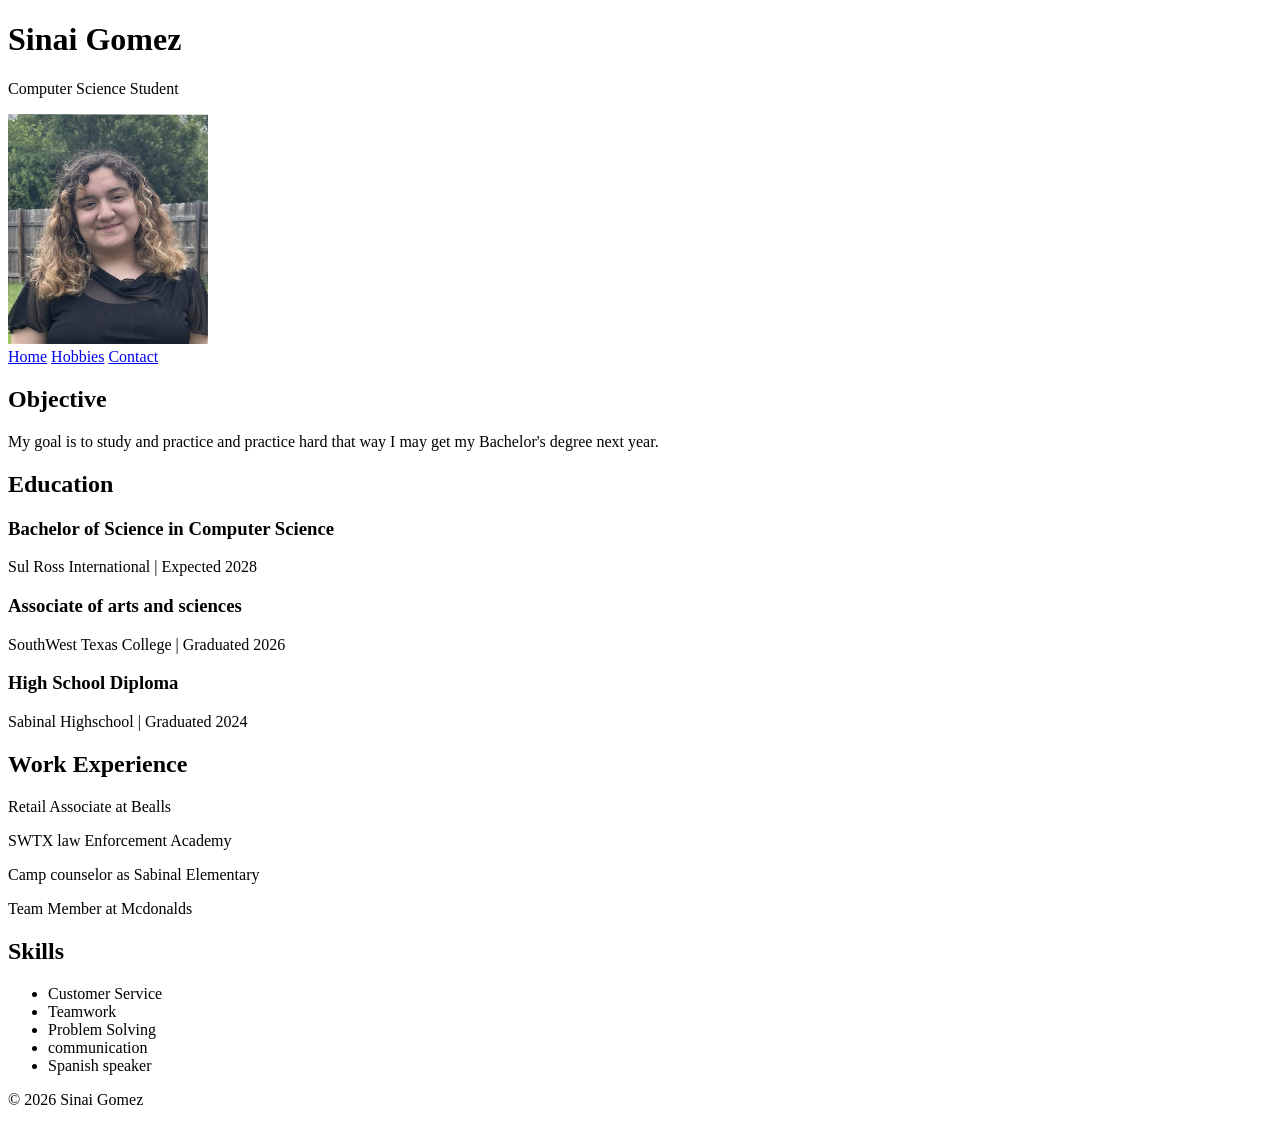
==== index.html @ ab6ff228 "Add image file" ====
<!DOCTYPE html>
<html lang="en">
<head>
<meta charset="UTF-8">
<title>My Resume</title>
</head>
<body>
<header>
<h1>Sinai Gomez</h1>
<p>Computer Science Student</p>
<img src="Sinai.png" alt="Profile photo of Sinai Gomez" width="200" height="230">
</header>
<nav>
<a href="index.html">Home</a>
<a href="hobbies.html">Hobbies</a>
<a href="contact.html">Contact</a>
</nav>
<main>
<section>
<h2>Objective</h2>
<p>My goal is to study and practice and practice hard
    that way I may get my Bachelor's degree next year.
</p>
</section>

<section>
<h2>Education</h2>
<h3>Bachelor of Science in Computer Science</h3>
<p>Sul Ross International | Expected 2028</p>
<h3>Associate of arts and sciences</h3>
<P>SouthWest Texas College | Graduated 2026</P>
<h3>High School Diploma</h3>
<p>Sabinal Highschool | Graduated 2024</p>
</section>

<section>
<h2>Work Experience</h2>
<p>Retail Associate at Bealls</p>
<p>SWTX law Enforcement Academy</p>
<p>Camp counselor as Sabinal Elementary</p>
<p>Team Member at Mcdonalds</p>
</section>

<section>
<h2>Skills</h2>
<ul>
    <li>Customer Service</li>
    <li>Teamwork</li>
    <li>Problem Solving</li>
    <li>communication</li>
    <li>Spanish speaker</li>
</ul>
</section>

</main>
<footer>
<p>&copy; 2026 Sinai Gomez</p>
</footer>
</body>
</html>
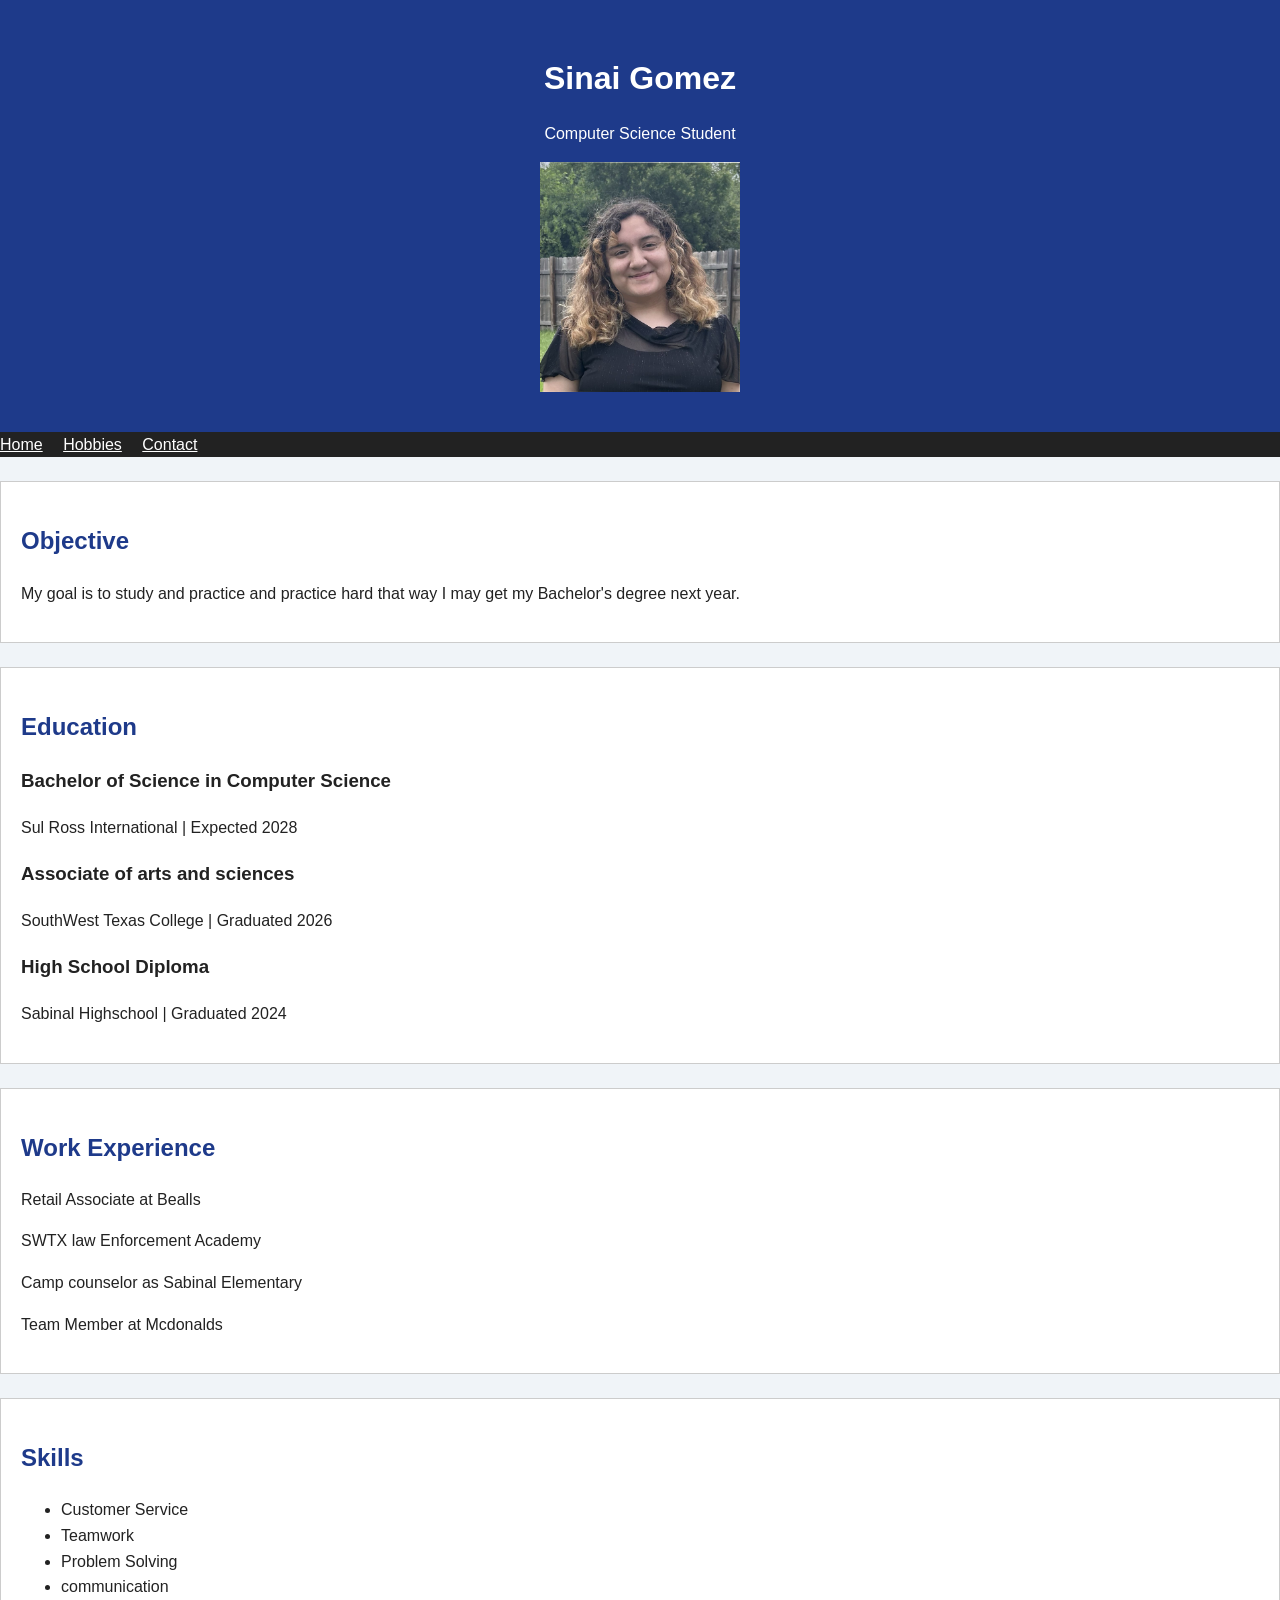
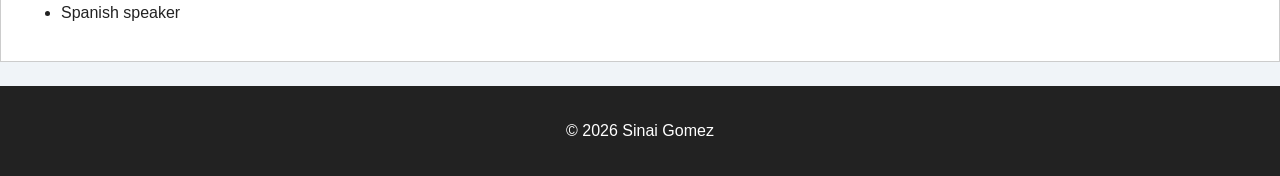
==== commit f40b32ac: "Fix HTML formatting and structure issues" ====
--- a/index.html
+++ b/index.html
@@ -3,12 +3,13 @@
 <head>
 <meta charset="UTF-8">
 <title>My Resume</title>
+<link rel="stylesheet" href="style.css">
 </head>
 <body>
 <header>
 <h1>Sinai Gomez</h1>
 <p>Computer Science Student</p>
-<img src="Sinai.png" alt="Profile photo of Sinai Gomez" width="200" height="230">
+<img src="./Images/Sinai.png" alt="Profile photo of Sinai Gomez" width="200" height="230">
 </header>
 <nav>
 <a href="index.html">Home</a>
@@ -57,4 +58,4 @@
 <p>&copy; 2026 Sinai Gomez</p>
 </footer>
 </body>
-</html>+</html>
--- a/style.css
+++ b/style.css
@@ -0,0 +1,81 @@
+/*1. Base styles */
+*{
+  box-sizing: border-box;
+}
+body{
+  margin: 0;
+  font-family: Arial, sans-serif;
+  font-size: 1rem;
+  line-height: 1.6;
+  color: #222222;
+  background-color: #f0f4f8;
+}
+/* 2. Header */
+header{
+  padding: 2rem 1rem;
+  background-color: #1e3a8a;
+  color: white;
+  text-align: center;
+}
+h1{
+  font-size: 2rem;
+  margin-bottom: 0.5rem;
+}
+h2{
+  color: #1e3a8a;
+  font-sizing: 1.5rem;
+}
+/*3. Navigation */
+nav{
+  background-color: #222222;
+  padding: 1rem
+  text-align: center;
+}
+nav a{
+  color: white;
+  margin-right: 1rem;
+  text-decoration: underline;
+}
+nav a:hover{
+  color: #93c5fd;
+}
+nav a:focus{
+  outline:2px solid #facc15;
+  outline-offset: 3px;
+}
+/*4. Main content and sections */
+main{
+  width: 90%
+  max-width: 900px;
+  margin:1.5rem auto;
+}
+section{
+  padding:1.25rem;
+  margin-bottom: 1.5rem;
+  background-color: white;
+  border: 1px solid #cccccc;
+}
+/*5. Reusable class selectors*/
+.intro{
+  font-size: 1.125rem;
+}
+.profile-photo{
+  width: 180px;
+  max-width: 100%
+  height: auto;
+  border: 2px solid white;
+}
+.skills{
+  background-color: #f8fafc;
+}
+/*6. Contact section*/
+#contact{
+  border-left: 4px sold #1e3a8a;
+}
+/*7. Footer*/
+footer{
+  padding: 1rem;
+  text-align: center;
+  background-color: #222222;
+  color: white;
+}
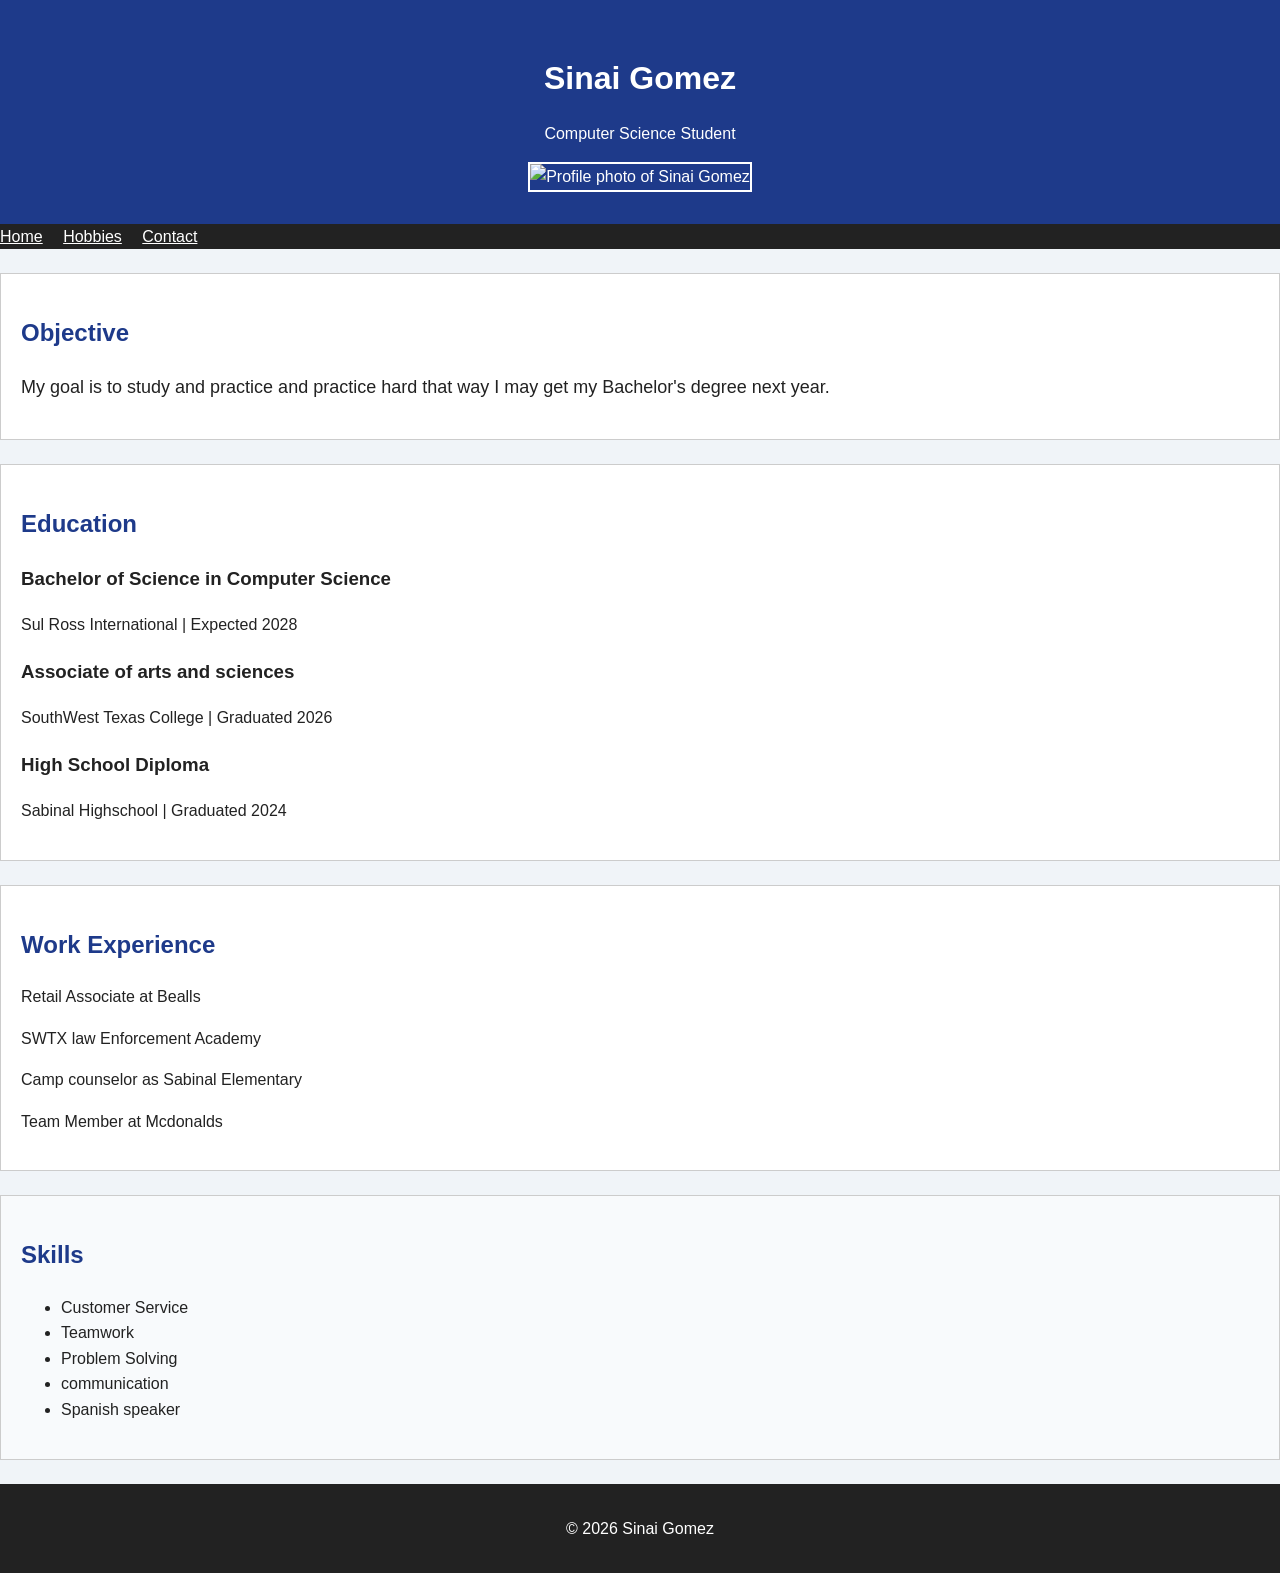
==== commit 84bd37af: "Refactor index.html with new classes and structure Updated HTML structure and added classes for styl" ====
--- a/index.html
+++ b/index.html
@@ -9,7 +9,7 @@
 <header>
 <h1>Sinai Gomez</h1>
 <p>Computer Science Student</p>
-<img src="./Images/Sinai.png" alt="Profile photo of Sinai Gomez" width="200" height="230">
+<img class= "profile-photo src="./Images/Sinai.png" alt="Profile photo of Sinai Gomez" width="200" height="230">
 </header>
 <nav>
 <a href="index.html">Home</a>
@@ -19,7 +19,7 @@
 <main>
 <section>
 <h2>Objective</h2>
-<p>My goal is to study and practice and practice hard
+<p class= "intro">My goal is to study and practice and practice hard
     that way I may get my Bachelor's degree next year.
 </p>
 </section>
@@ -42,7 +42,7 @@
 <p>Team Member at Mcdonalds</p>
 </section>
 
-<section>
+<section class= "skills">
 <h2>Skills</h2>
 <ul>
     <li>Customer Service</li>
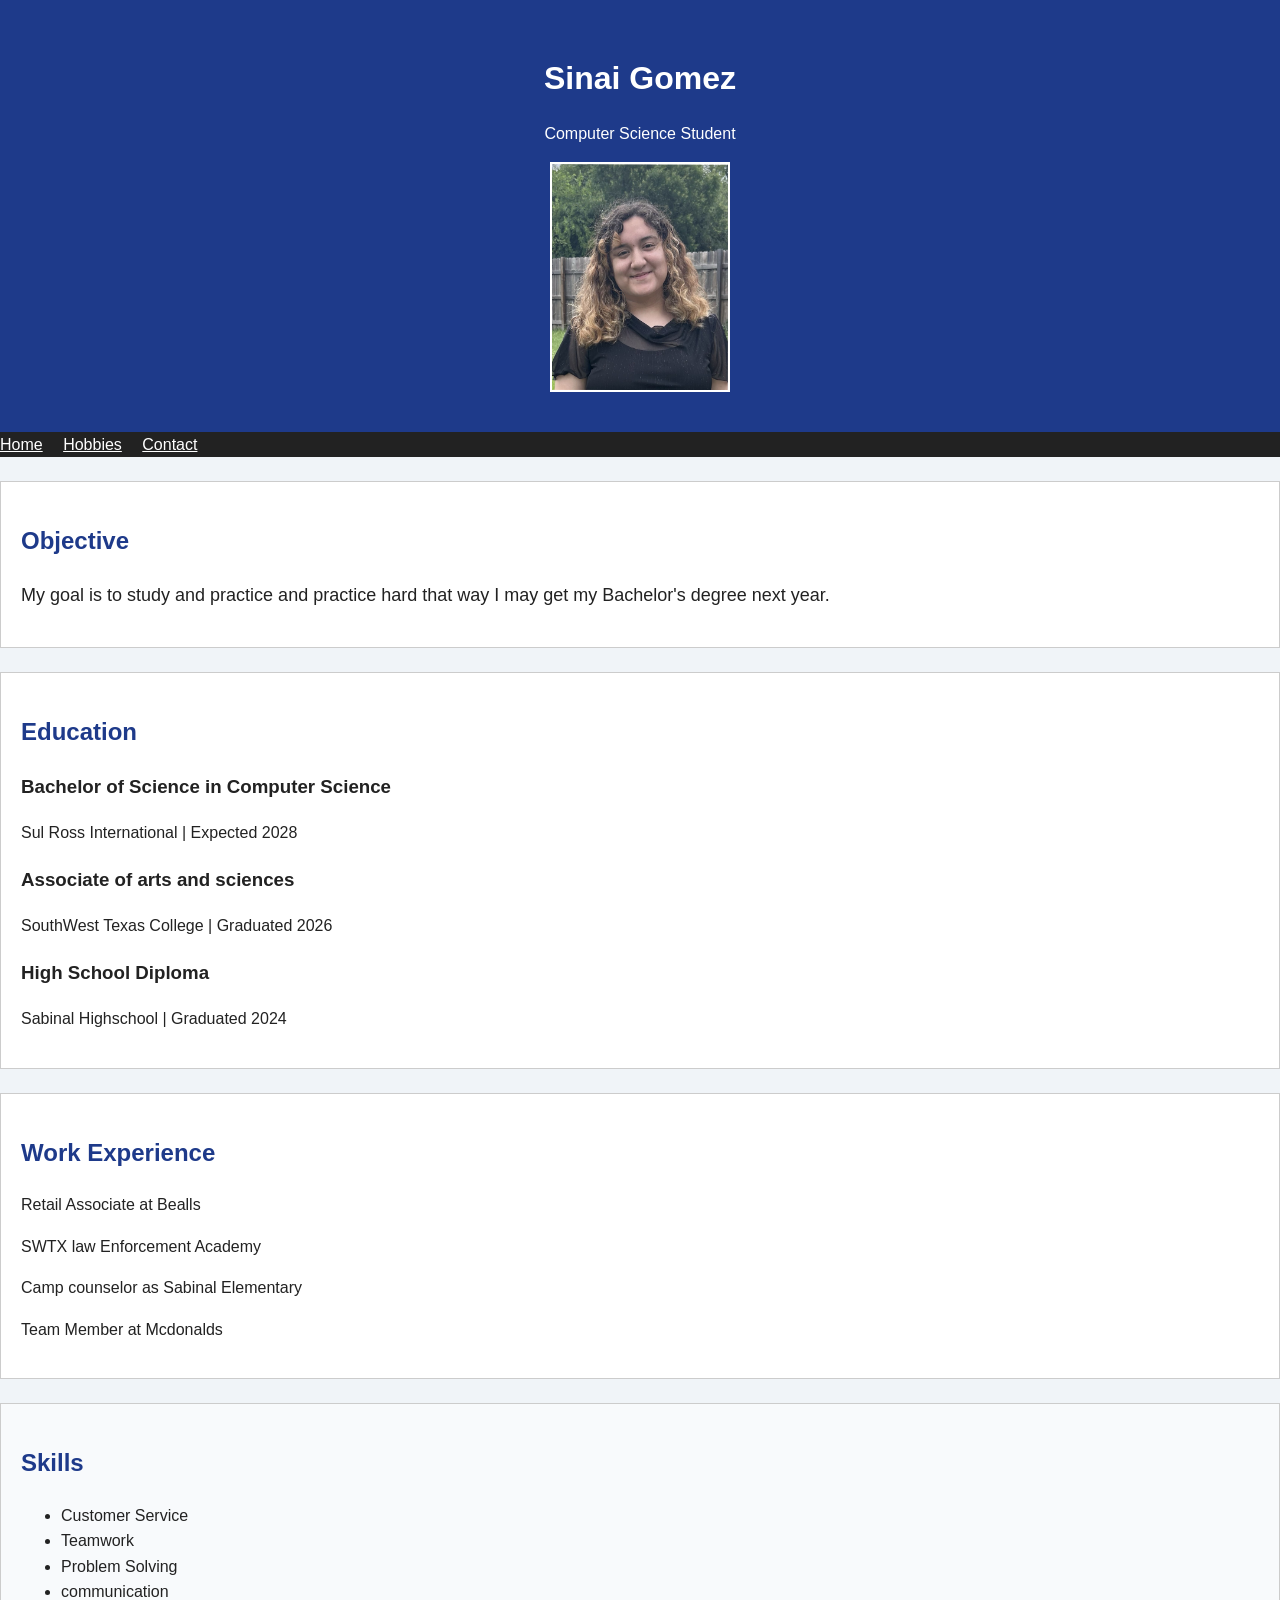
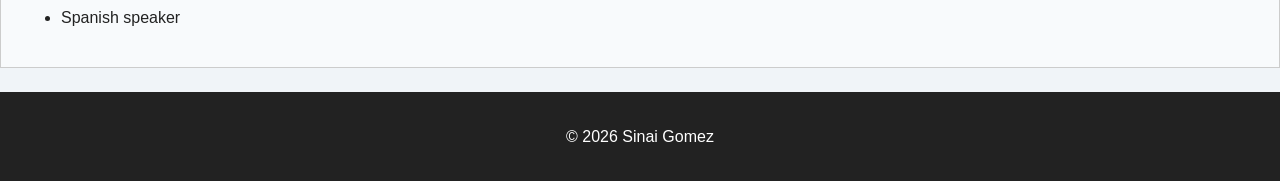
==== commit 6e15fb9d: "Fix HTML syntax errors in index.html" ====
--- a/index.html
+++ b/index.html
@@ -9,7 +9,7 @@
 <header>
 <h1>Sinai Gomez</h1>
 <p>Computer Science Student</p>
-<img class= "profile-photo src="./Images/Sinai.png" alt="Profile photo of Sinai Gomez" width="200" height="230">
+<img class= "profile-photo" src="./Images/Sinai.png" alt="Profile photo of Sinai Gomez" width="200" height="230">
 </header>
 <nav>
 <a href="index.html">Home</a>
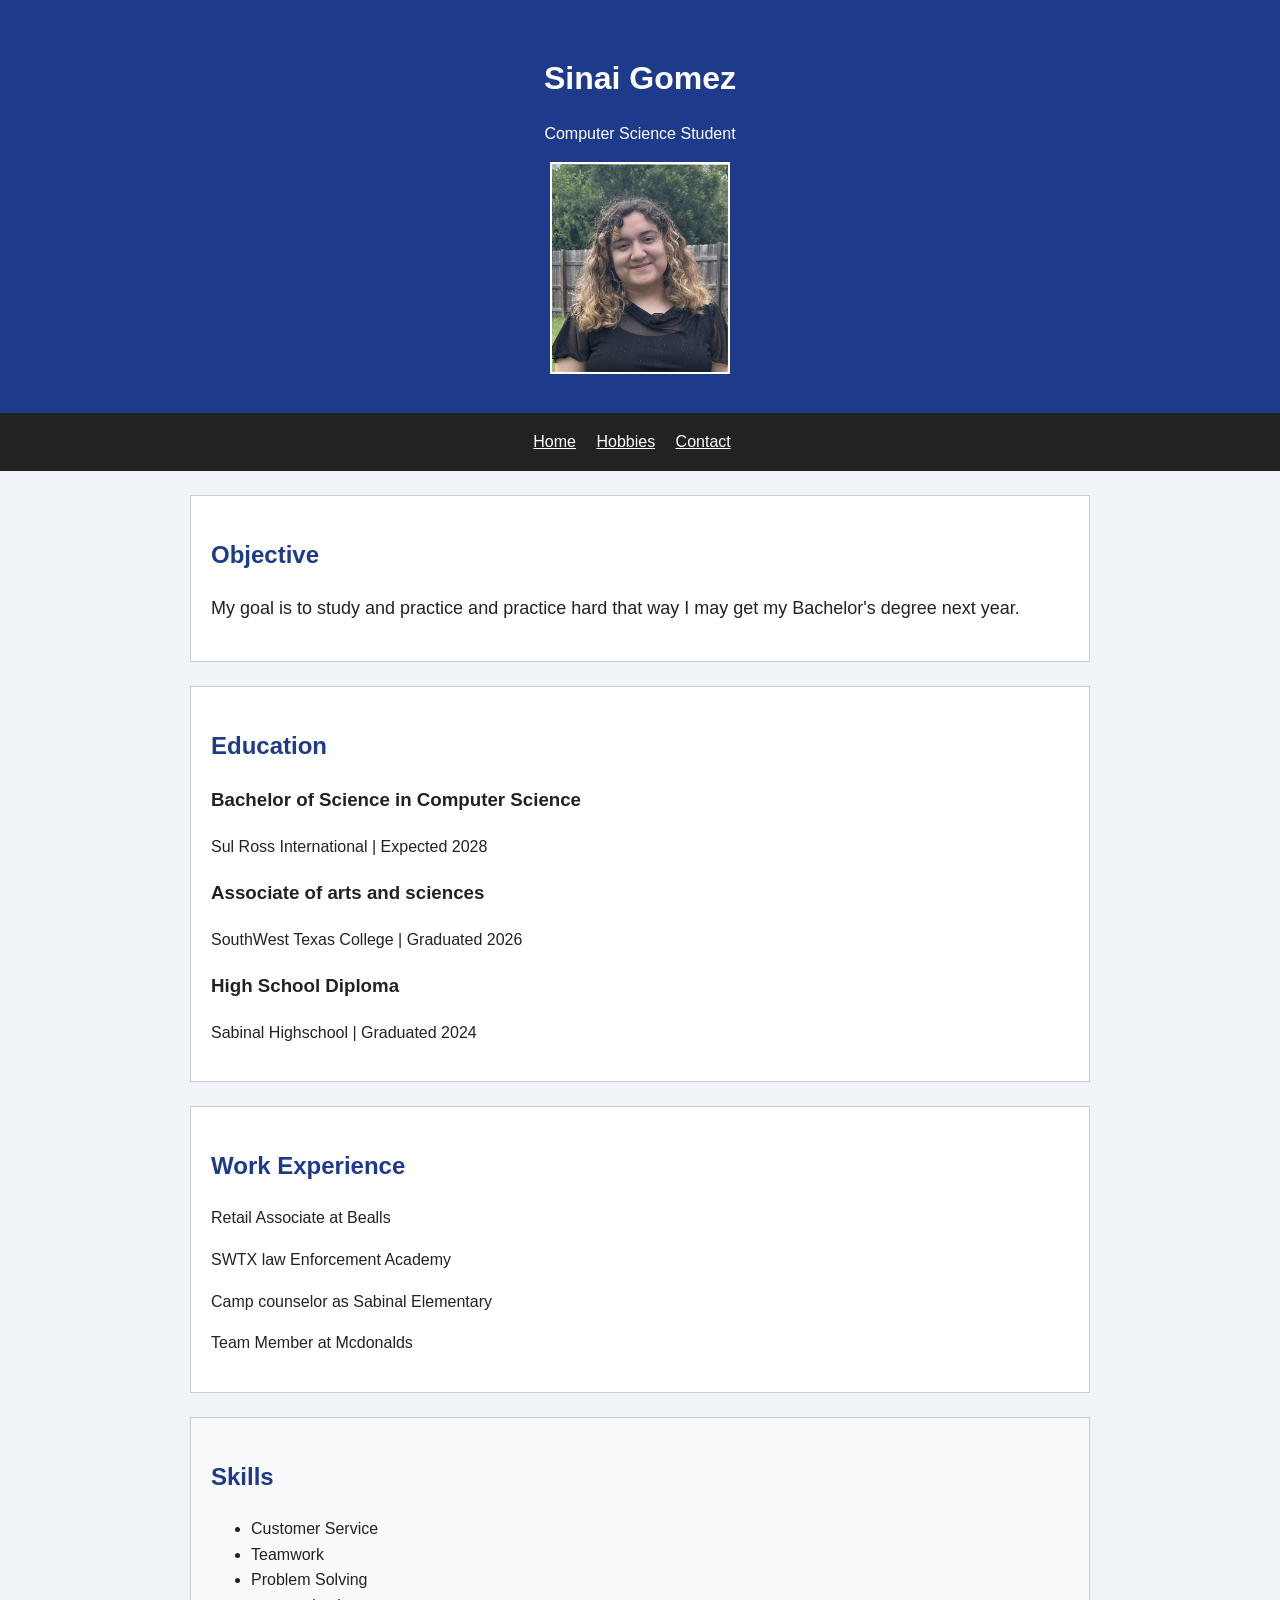
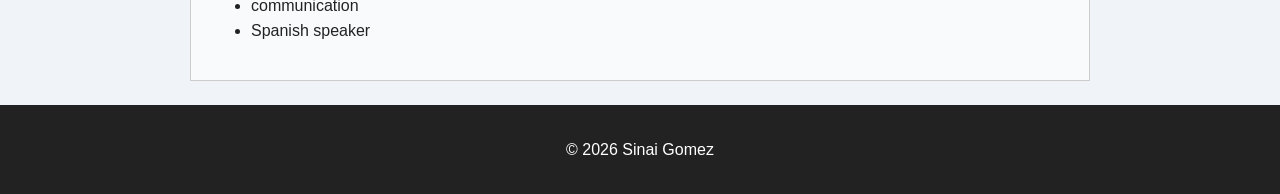
==== commit ddbd2c75: "Enhance index.html with viewport meta tag Added viewport meta tag for responsive design." ====
--- a/index.html
+++ b/index.html
@@ -1,9 +1,10 @@
 <!DOCTYPE html>
 <html lang="en">
 <head>
-<meta charset="UTF-8">
-<title>My Resume</title>
-<link rel="stylesheet" href="style.css">
+  <meta charset="UTF-8">
+  <meta name="viewport" content="width=device-width, initial-scale=1.0">
+  <title>My Resume</title>
+  <link rel="stylesheet" href="style.css">
 </head>
 <body>
 <header>
--- a/style.css
+++ b/style.css
@@ -23,12 +23,12 @@
 }
 h2{
   color: #1e3a8a;
-  font-sizing: 1.5rem;
+  font-size: 1.5rem;
 }
 /*3. Navigation */
 nav{
   background-color: #222222;
-  padding: 1rem
+  padding: 1rem;
   text-align: center;
 }
 nav a{
@@ -45,7 +45,7 @@
 }
 /*4. Main content and sections */
 main{
-  width: 90%
+  width: 90%;
   max-width: 900px;
   margin:1.5rem auto;
 }
@@ -61,7 +61,7 @@
 }
 .profile-photo{
   width: 180px;
-  max-width: 100%
+  max-width: 100%;
   height: auto;
   border: 2px solid white;
 }
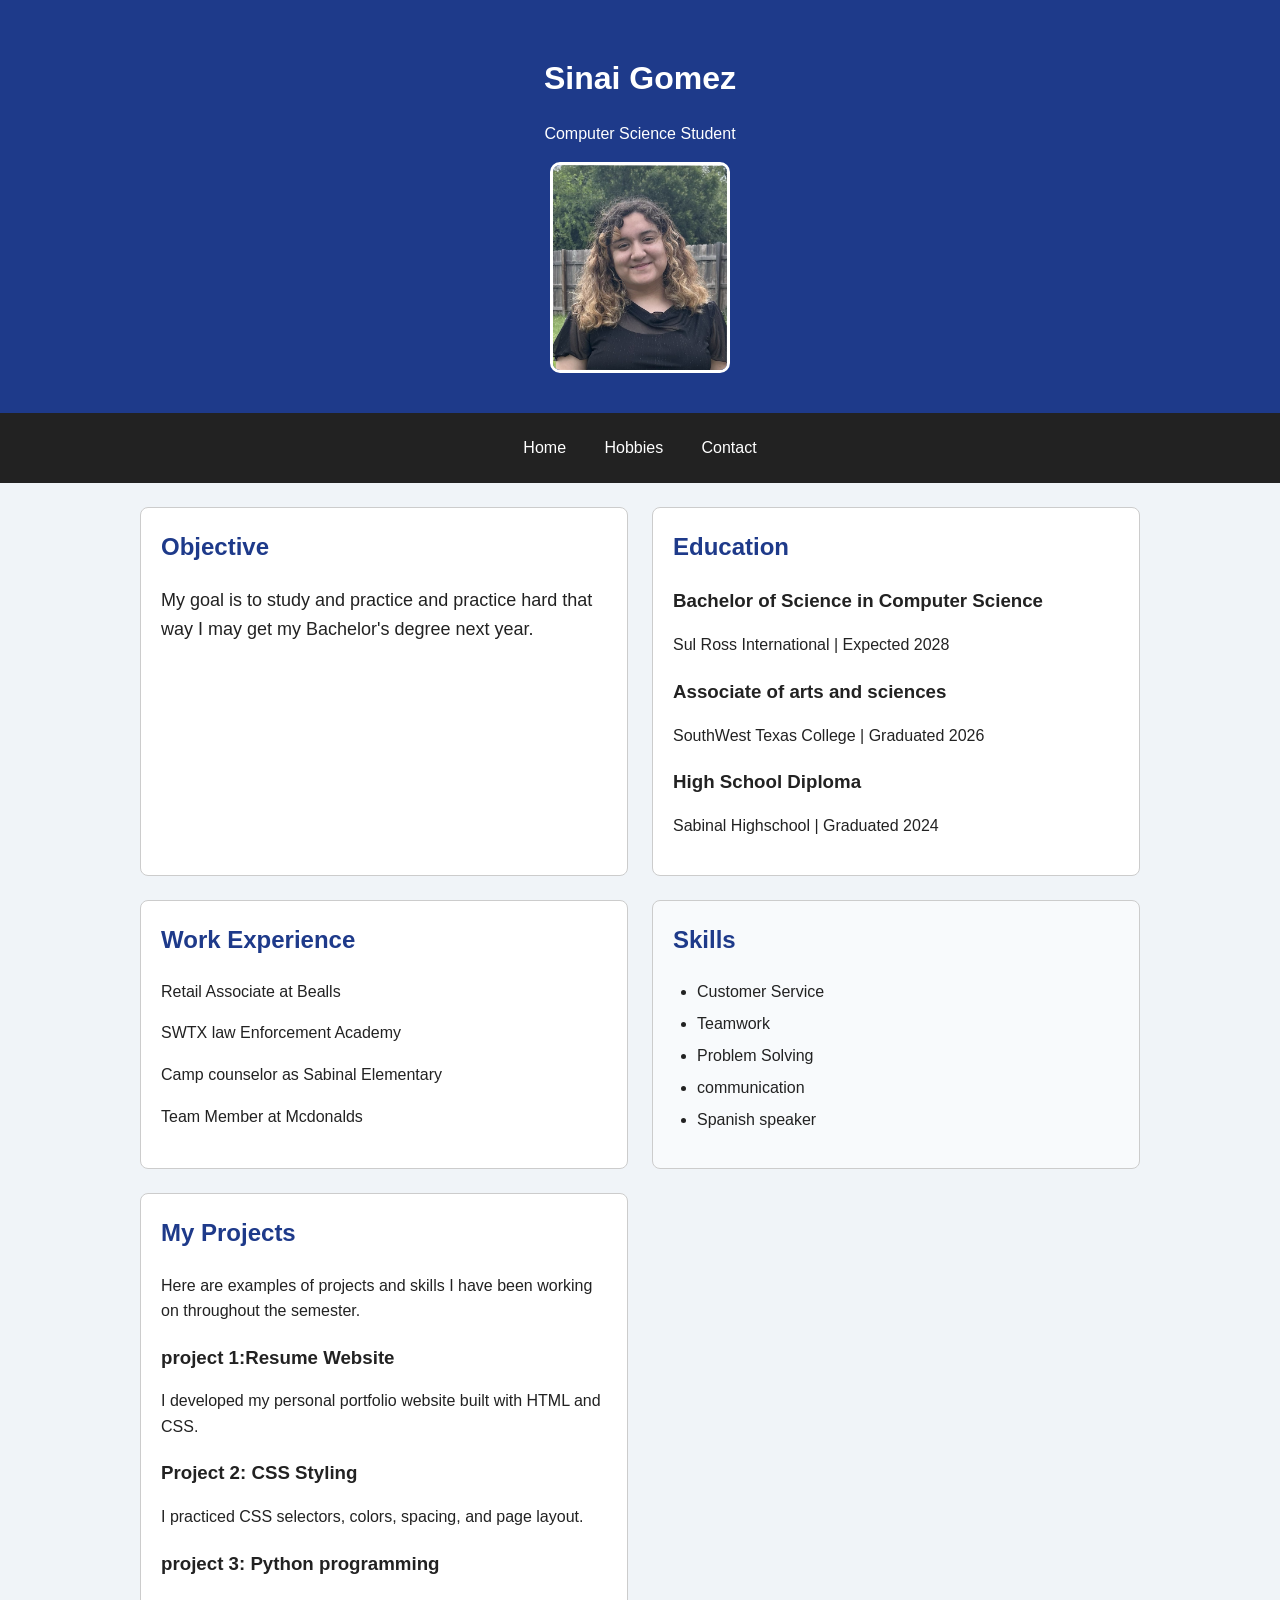
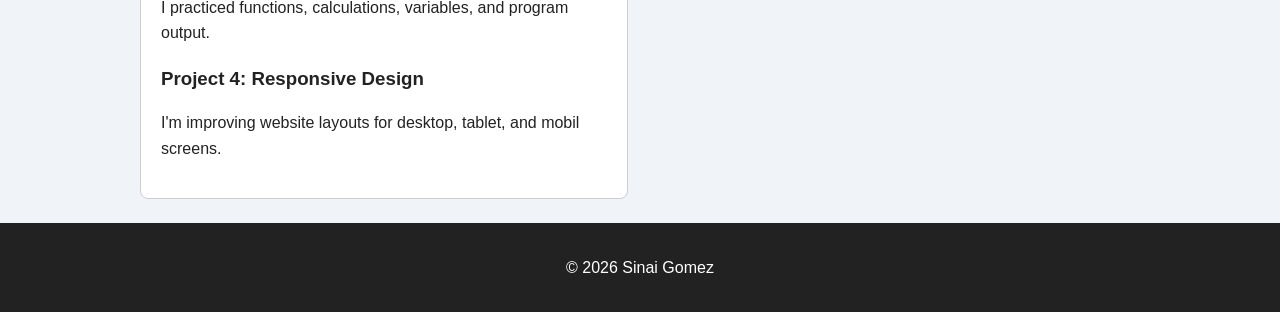
==== commit 6d91f242: "Add projects section to resume Added a new section for projects showcasing skills and examples." ====
--- a/index.html
+++ b/index.html
@@ -53,7 +53,27 @@
     <li>Spanish speaker</li>
 </ul>
 </section>
-
+<section id="projects">
+  <h2>My Projects</h2>
+  <p>Here are examples of projects and skills I have been working on throughout the semester.</p>
+  <div class="project-container">
+    <article class="project faetured">
+      <h3>project 1:Resume Website</h3>
+      <p>I developed my personal portfolio website built with HTML and CSS.</p>
+    </article>
+    <article class="project">
+      <h3>Project 2: CSS Styling</h3>
+      <p>I practiced CSS selectors, colors, spacing, and page layout.</p>
+    </article>
+    <article class="project">
+      <h3>project 3: Python programming</h3>
+      <p>I practiced functions, calculations, variables, and program output.</p>
+    </article>
+    <article class="project">
+      <h3>Project 4: Responsive Design</h3>
+      <p>I'm improving website layouts for desktop, tablet, and mobil screens.</p>
+    </article>
+  </div>
 </main>
 <footer>
 <p>&copy; 2026 Sinai Gomez</p>
--- a/style.css
+++ b/style.css
@@ -21,61 +21,131 @@
   font-size: 2rem;
   margin-bottom: 0.5rem;
 }
-h2{
-  color: #1e3a8a;
-  font-size: 1.5rem;
-}
-/*3. Navigation */
-nav{
-  background-color: #222222;
-  padding: 1rem;
-  text-align: center;
-}
-nav a{
-  color: white;
-  margin-right: 1rem;
-  text-decoration: underline;
-}
-nav a:hover{
-  color: #93c5fd;
-}
-nav a:focus{
-  outline:2px solid #facc15;
-  outline-offset: 3px;
-}
-/*4. Main content and sections */
-main{
-  width: 90%;
-  max-width: 900px;
-  margin:1.5rem auto;
-}
-section{
-  padding:1.25rem;
-  margin-bottom: 1.5rem;
-  background-color: white;
-  border: 1px solid #cccccc;
-}
-/*5. Reusable class selectors*/
-.intro{
-  font-size: 1.125rem;
-}
+/*3. Profile Image */
 .profile-photo{
   width: 180px;
   max-width: 100%;
   height: auto;
-  border: 2px solid white;
+  border: 3px solid white;
+  border-radius: 10px;
+}
+/*4. Navigation */
+nav{
+  display: flex;
+  flex-direction: row;
+  justify-content: center;
+  align-items: center;
+  flex-wrap: wrap;
+  gap: 1rem;
+  box-sizing: border-box;
+  background-color: #222222;
+  padding: 1rem;
+}
+nav a{
+  color: white;
+  padding: 0.4rem 0.7rem;
+  text-decoration: none;
+  border-radius: 4px;
+}
+nav a:hover {
+  color: #222222
+  background-color: #93c5fd;
+}
+nav a:focus {
+  outline: 2px solid #facc15;
+  outline-offset: 3px;
+}
+/*5. Main content: Css Grid */
+main{
+  width: 90%;
+  max-width: 1000px;
+  margin: 1.5rem auto;
+  display: grid;
+  grid-template-columns: repeat(2, minmax(0, 1fr));
+  gap: 1.5rem;
+  align-items: stretch;
+}
+section{
+  min-width: 0;
+  padding:1.25rem;
+  margin: 0;
+  background-color: white;
+  border: 1px solid #cccccc;
+  border-radius: 8px;
+  overflow-wrap: anywhere;
+}
+main > section: first-child{
+  grid-column: 1/ -1;
+}
+h2{
+  color: #1e3a8a;
+  font-size: 1.5rem;
+  margin-top: 0;
+}
+h3{
+  margin-bottom: 0.25rem;
+}
+/* 6. Class selectors*/
+.intro{
+  font-size: 1.125rem;
 }
 .skills{
   background-color: #f8fafc;
 }
-/*6. Contact section*/
+.skills ul{
+  padding-left: 1.5rem;
+}
+.skills li{
+  margin-bottom: 0.4rem;
+}
+
+/*7. Contact section*/
 #contact{
   border-left: 4px sold #1e3a8a;
 }
-/*7. Footer*/
+/*8. Footer*/
 footer{
   padding: 1rem;
   text-align: center;
   background-color: #222222;
   color: white;
 }
+/*9. Responsive design*/
+@media (max-width: 700px) {
+  main{
+    grid-template-columns: 1fr;
+    width: 92%;
+    gap: 1rem;
+  }
+  main > section:first-child{
+    grid-column: auto;
+  }
+  header{
+    padding: 1.5rem 1rem;
+  }
+  h1{
+    font-size: 1.75rem;
+  }
+}
+@media (max-width:480px){
+  nav{
+    flex-direction: column;
+    gap: 0.5rem;
+  }
+  nav a{
+    display: block;
+    width: 100%;
+    max-width: 220px;
+    text-align: center;
+  }
+  main{
+    width: 94%
+    margin: 1rem auto
+  }
+  section{
+    padding: 1rem;
+  }
+  h2{
+    font-size: 1.3rem;
+  }
+}
